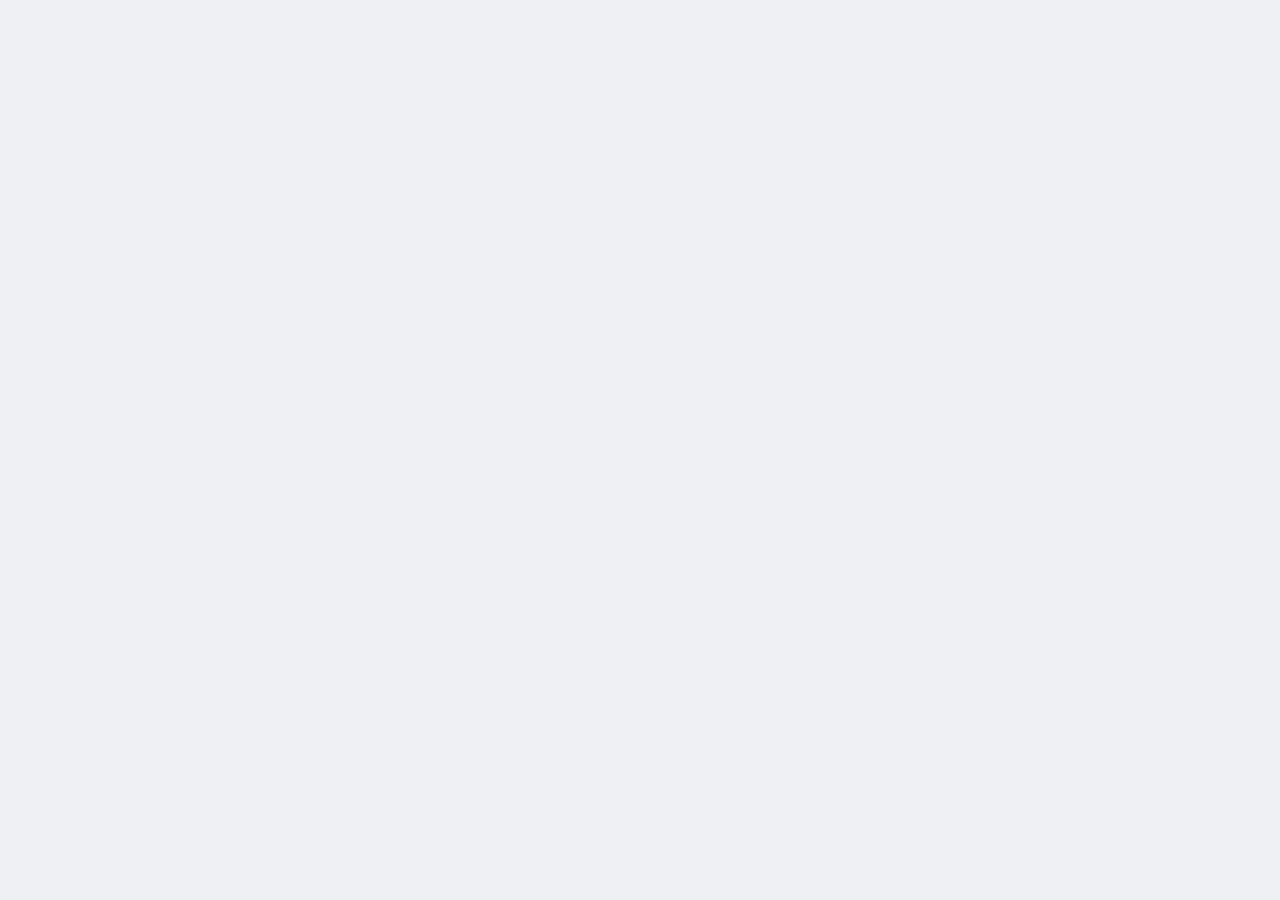
==== latest/index.html @ 34ed877e "Add snapshots" ====
<!doctype html><meta charset="utf-8"><title>cad</title><meta http-equiv="refresh" content="0; url=../v2026.10.13-b7c3ed0/"><link rel="canonical" href="../v2026.10.13-b7c3ed0/"><a href="../v2026.10.13-b7c3ed0/">Open cad</a>
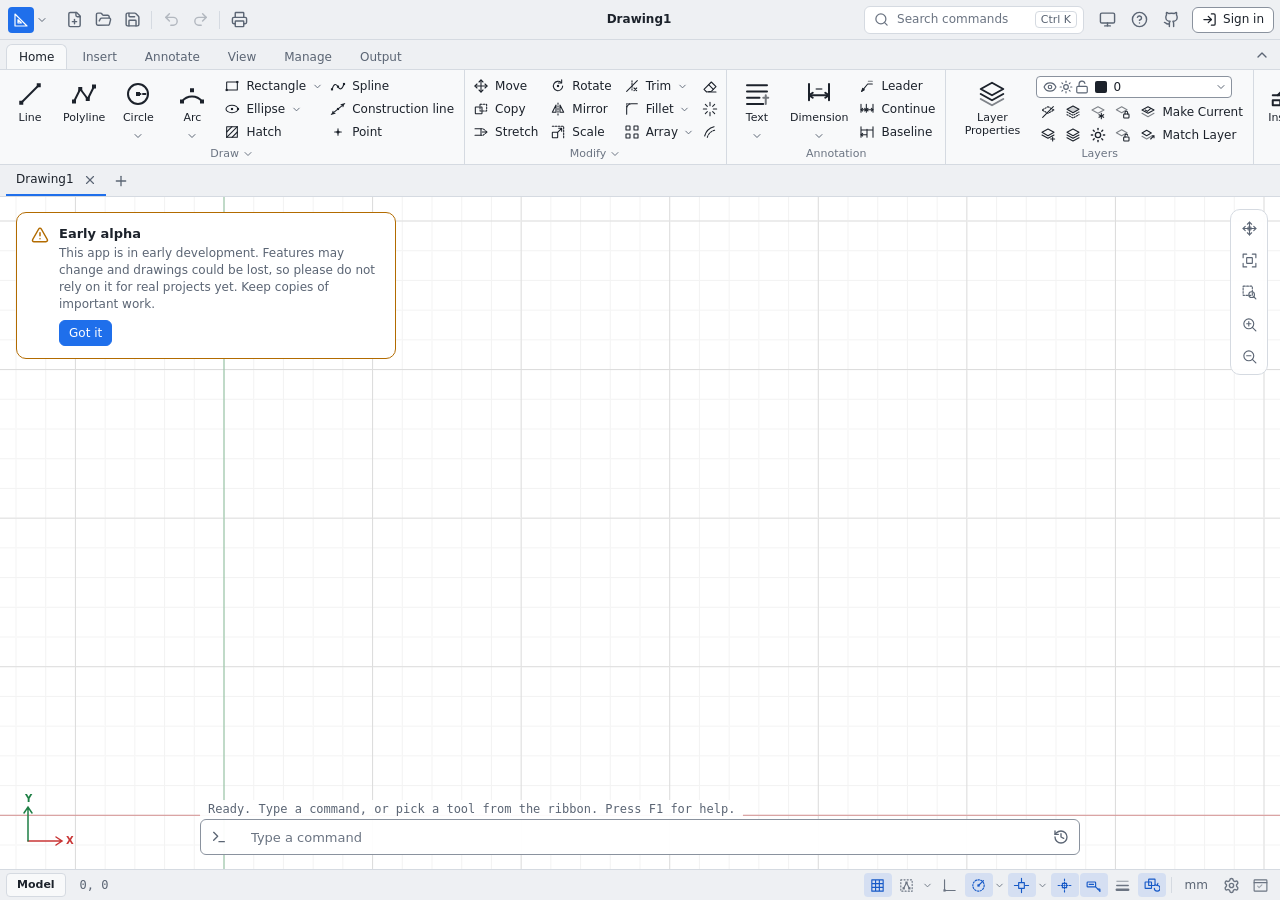
==== commit 4fd8453c: "Add snapshots" ====
--- a/latest/index.html
+++ b/latest/index.html
@@ -1 +1 @@
-<!doctype html><meta charset="utf-8"><title>cad</title><meta http-equiv="refresh" content="0; url=../v2026.10.13-b7c3ed0/"><link rel="canonical" href="../v2026.10.13-b7c3ed0/"><a href="../v2026.10.13-b7c3ed0/">Open cad</a>
+<!doctype html><meta charset="utf-8"><title>cad</title><meta http-equiv="refresh" content="0; url=../v2026.11.03-ba04ac0/"><link rel="canonical" href="../v2026.11.03-ba04ac0/"><a href="../v2026.11.03-ba04ac0/">Open cad</a>
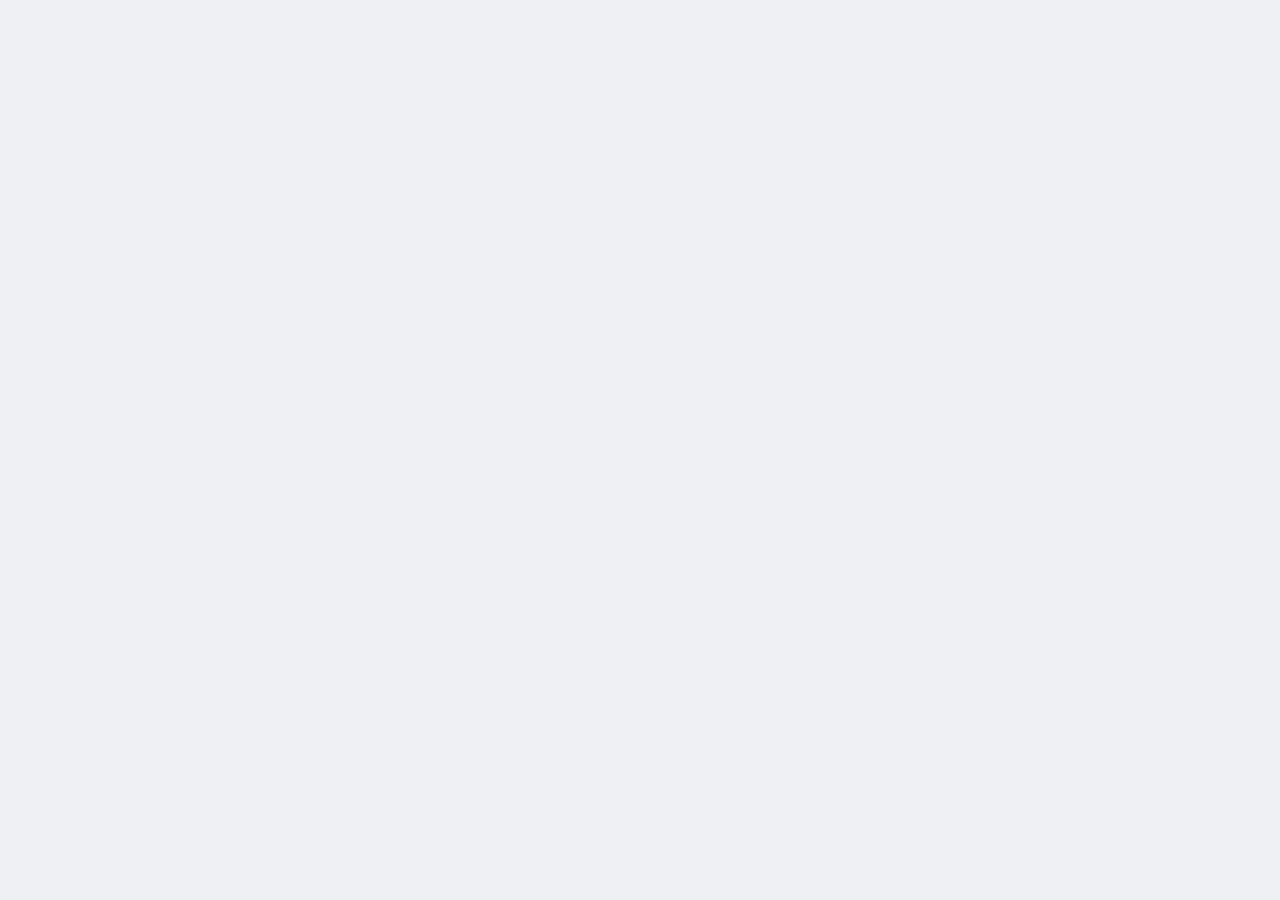
==== commit 64a17bbf: "Add snapshots" ====
--- a/latest/index.html
+++ b/latest/index.html
@@ -1 +1 @@
-<!doctype html><meta charset="utf-8"><title>cad</title><meta http-equiv="refresh" content="0; url=../v2026.11.03-ba04ac0/"><link rel="canonical" href="../v2026.11.03-ba04ac0/"><a href="../v2026.11.03-ba04ac0/">Open cad</a>
+<!doctype html><meta charset="utf-8"><title>cad</title><meta http-equiv="refresh" content="0; url=../v2026.11.04-1a6cce8/"><link rel="canonical" href="../v2026.11.04-1a6cce8/"><a href="../v2026.11.04-1a6cce8/">Open cad</a>
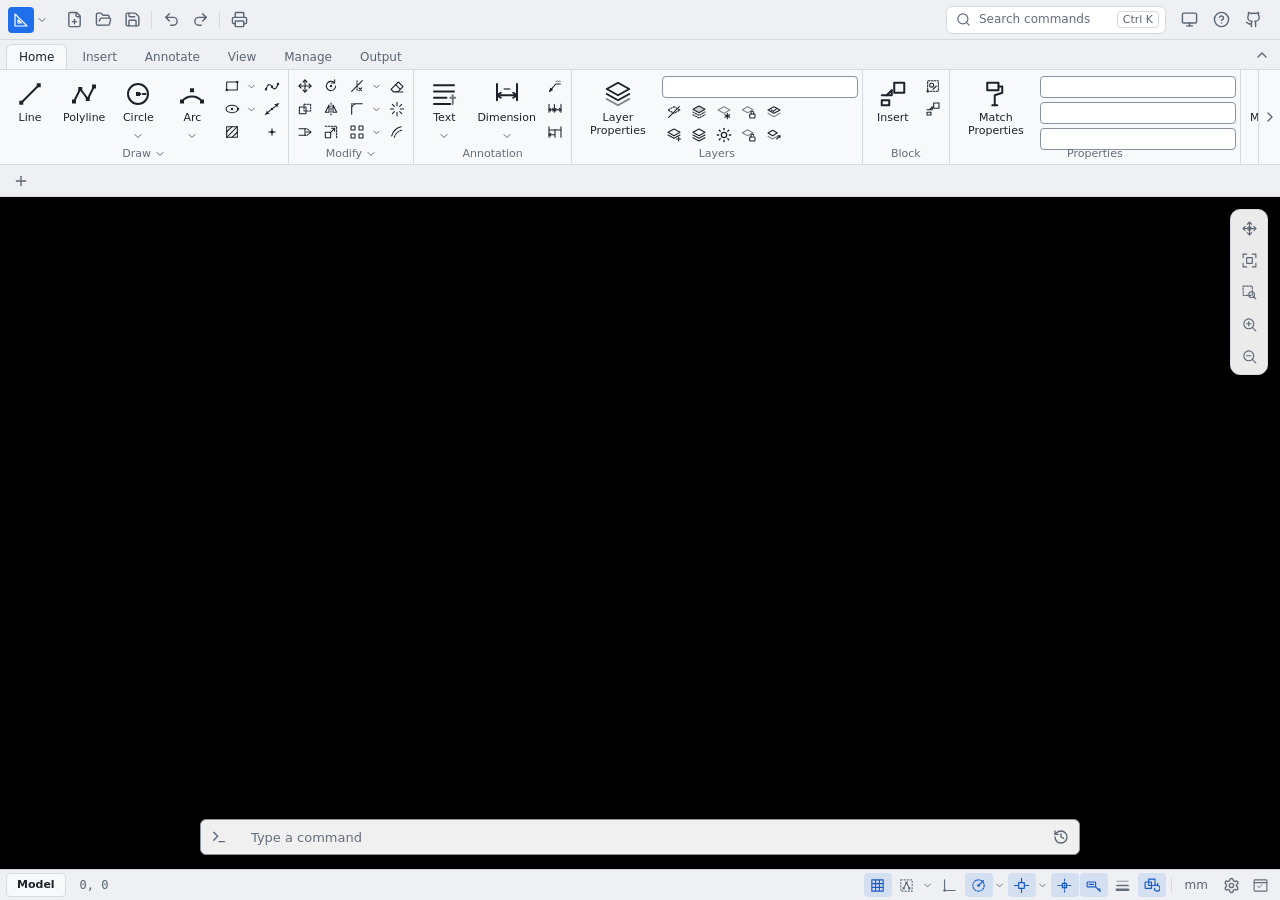
==== commit ed5cbd46: "Add snapshots" ====
--- a/latest/index.html
+++ b/latest/index.html
@@ -1 +1 @@
-<!doctype html><meta charset="utf-8"><title>cad</title><meta http-equiv="refresh" content="0; url=../v2026.11.04-1a6cce8/"><link rel="canonical" href="../v2026.11.04-1a6cce8/"><a href="../v2026.11.04-1a6cce8/">Open cad</a>
+<!doctype html><meta charset="utf-8"><title>cad</title><meta http-equiv="refresh" content="0; url=../v2026.11.18-bb2ae2c/"><link rel="canonical" href="../v2026.11.18-bb2ae2c/"><a href="../v2026.11.18-bb2ae2c/">Open cad</a>
